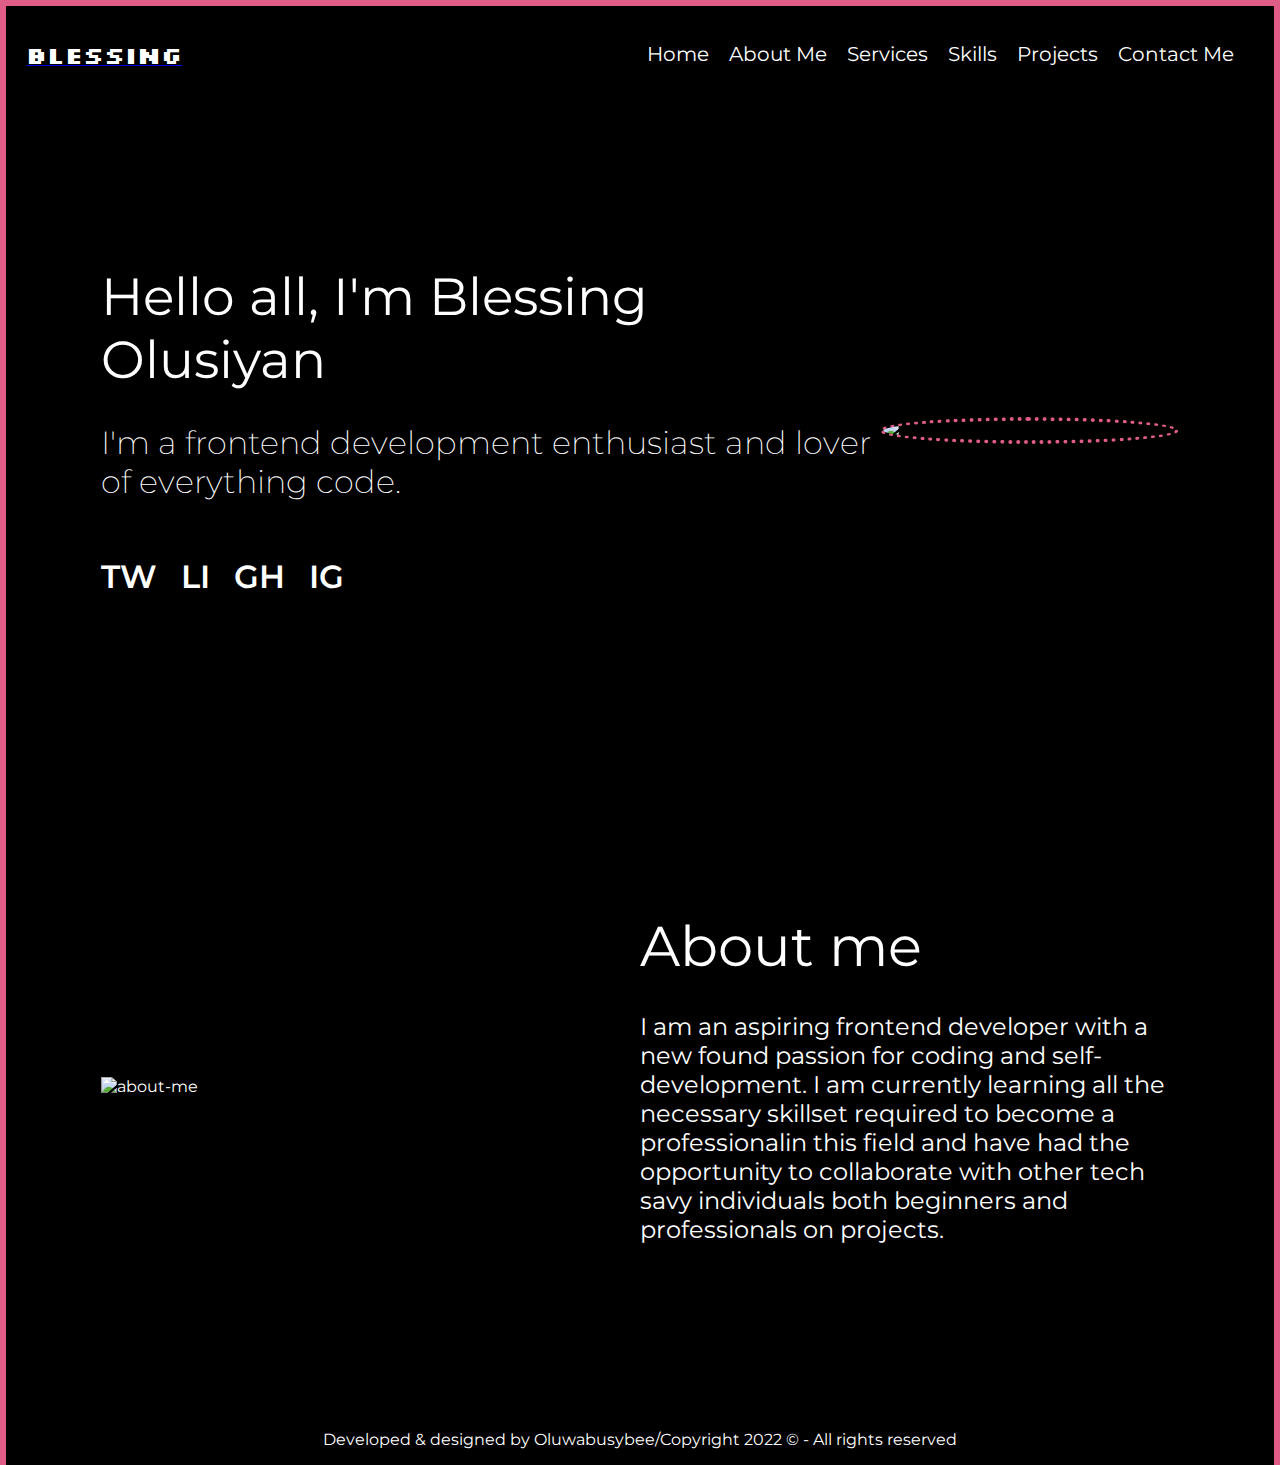
==== index.html @ c21a5cb8 "added files" ====
<!DOCTYPE html>
<html lang="en">

<head>
    <meta charset="UTF-8" />
    <meta http-equiv="X-UA-Compatible" content="IE=edge" />
    <meta name="viewport" content="width=device-width, initial-scale=1.0" />
    <title>Document</title>
    <link rel="stylesheet" href="style.css" />
</head>

<body>
    <div class="container">
        <header>
            <div clss="logo">
                <a href="index.html"><span class="logo-b">BLESSING</span></a>
            </div>
            <ul class="nav-links">
                <li><a href="index.html" class="active">Home</a></li>
                <li><a href="#about-me">About Me</a></li>
                <li><a href="#services">Services</a></li>
                <li><a href="#skills">Skills</a></li>
                <li><a href="#projects">Projects</a></li>
                <li><a href="contact.html" target="_blank" rel="noopener noreferrer">Contact Me</a></li>
            </ul>
        </header>

        <main>
            <section id="home" class="home-sect">
                <div class="intro">
                    <h1>Hello all, I'm Blessing Olusiyan</h1>
                    <p>I'm a frontend development enthusiast and lover of everything code.</p>
                    <div class="socials">
                        <a href="https://twitter.com/OluwaBusyBee" class="socials-a">TW</a>
                        <a href="https://www.linkedin.com/in/blessing-olusiyan-157300103" class="socials-a">LI</a>
                        <a href="https://www.github.com/Busybee11/" class="socials-a">GH</a>
                        <a href="https://www.instagram.com/bee_olusiyan/" class="socials-a">IG</a>
                    </div>
                </div>
                <div class="intro-img">
                    <img src="./img/blessing.jpg" alt="blessing">
                </div>
            </section>

            <section id="about-me" class="aboutme">
                <div class="aboutme-img">
                    <img src="./img/womangreen.png" alt="about-me">
                </div>

                <div class="aboutme-info">
                    <h2>About me</h2>
                    <p>I am an aspiring frontend developer with a new found passion for coding and self-development.
                        I am currently learning all the necessary skillset required to become a professionalin this
                        field and
                        have had the opportunity to collaborate with other tech savy individuals both beginners and
                        professionals on projects.
                    </p>
                </div>
            </section>
        </main>

        <footer>
            <div class="footer">
                <p>
                    Developed & designed by Oluwabusybee/Copyright 2022 © - All rights
                    reserved
                </p>
            </div>
        </footer>
    </div>
</body>

</html>
---- style.css ----
@import url('https://fonts.googleapis.com/css2?family=Montserrat:wght@100;200;300;400;500;600;700;800;900&display=swap');
@import url('https://fonts.googleapis.com/css2?family=Silkscreen&display=swap');

* {
    box-sizing: border-box;
}

body {
    margin: 0;
    font-family: 'Montserrat', sans-serif;
    background-color: #df5d86;
}

:root {
    /* --nav-text: #ffff; */
    --body-text: #ffffff;
    --text: #fff;
}

.container {
    width: 99%;
    height: 100%;
    margin: 0 auto;
    margin-top: 6px;
    background-color: black
}

header {
    display: flex;
    justify-content: space-between;
    align-items: center;
    overflow: hidden;
    padding: 20px;
}

.logo-b {
    font-family: 'Silkscreen', cursive;
    font-size: 24px;
    font-weight: 800;
    color: var(--body-text);
    cursor: pointer;
}

header ul {
    display: flex;
    list-style: none;
    overflow: hidden;
}

.nav-links a {
    font-size: 20px;
    margin-right: 20px;
    text-decoration: none;
    color: var(--body-text);
}

.home-sect,
.aboutme {
    width: 85%;
    margin: 0 auto;
    display: flex;
    justify-content: space-between;
    align-items: center;
    height: 656px;
}

.intro {
    display: flex;
    flex-direction: column;
    color: var(--body-text);
}

.intro h1 {
    font-size: 52px;
    font-weight: 400;
    margin: 0;
    color: var(--body-text);
}

.intro p {
    font-size: 32px;
    font-weight: 200;
    color: var(--text);
}

.socials {
    display: flex;
    gap: 12px;
}

.socials-a {
    text-decoration: none;
    color: var(--text);
    font-size: 32px;
    font-weight: 600;
}

.intro-img {
    display: flex;
    justify-content: center;
    max-width: 100%;
}

.intro-img img {
    border-radius: 50%;
    width: 300px;
    border: 4px dotted #df5d86;
}

.aboutme {
    display: flex;
    color: var(--body-text);
    justify-content: space-between;
}

.aboutme-img {
    width: 80%;
}

.aboutme-img img {
    width: 100%;
}

.aboutme-info {
    width: 80%;
    display: flex;
    flex-direction: column;

}

.aboutme-info h2 {
    font-size: 56px;
    font-weight: 400;
    margin: 8px 0;
}

.aboutme-info p {
    font-size: 24px;
    font-weight: 400;
}

/* CONTACT PAGE STYLING */
.contact {
    display: flex;
    width: 90%;
    margin: 47px auto;
}

.contact-info {
    width: 50%;
    display: flex;
    flex-direction: column;
    justify-content: center;
}

.info-text h1 {
    font-size: 42px;
    font-weight: 400;
    color: var(--text);
    margin-bottom: 16px;
}

.info-text p {
    font-size: 22px;
    font-weight: 200;
    color: var(--text);
    margin-bottom: 18px;
}

.p-email {
    text-decoration: none;
    color: #df5d86;
}

.p-email:hover {
    color: var(--text);
}

.contact-link {
    display: flex;
    gap: 12px;
}

.contact-img {
    width: 40px
}

.contact-link p {
    font-size: 30px;
    font-weight: 500;
    margin: 0px;
    cursor: pointer;
}

.socials {
    display: flex;
    align-items: center;
    gap: 24px;
    margin-top: 24px;
}

.media-link {
    display: flex;
    flex-direction: column;
    justify-content: center;
    align-items: center;
    border: 1px solid grey;
    padding: 12px 13px 9px 13px;
    border-radius: 50%;
}

.media-link a {
    text-decoration: none;
    color: var(--text);
}

.media-img {
    width: 20px;
}

.media-link h3 {
    font-size: 12px;
}

.media-link p {
    font-size: 14px;
    color: #df5d86;
}

.contact-form {
    width: 50%;
}

form {
    width: 100%;
    margin: 0px auto;
    padding: 40px;
}

.form-control {
    display: flex;
    flex-direction: column;
    align-items: flex-start;
}

label {
    font-size: 18px;
    color: var(--text);
    margin-bottom: 4px;
}

input {
    width: 100%;
    padding: 12px 20px;
    font-size: 16px;
    color: #100f0f;
    margin-bottom: 16px;
    cursor: pointer;
}

textarea {
    width: 100%;
    border: 1px solid #ccc;
    height: 120px;
    margin-bottom: 16px;
    padding: 12px 20px;
    cursor: pointer;
    font-size: 16px;
    color: #100f0f;
}

.submit {
    font-size: 16px;
    padding: 12px 20px;
    cursor: pointer;

}

footer {
    display: flex;
    justify-content: center;
    color: var(--text);
}

/* RESPONSIVE DESIGN STYLES */
@media (max-width: 800px) {
    .nav_bar {
        overflow: hidden;
        text-align: center;
        padding: 20px;
        background-color: #171c28;
    }

    .nav_bar a {
        display: inline;
        background-color: #171c28;
        color: white;
        text-align: center;
        padding: 14px 8px;
        text-decoration: none;
        font-size: 15px;
        margin-top: 1rem;
    }

    .nav_bar a:hover {
        background-color: aqua;
        color: blue;
    }

    .image img {
        width: 300px;
    }

    .about_me {
        display: flex;
        align-items: center;
        justify-content: space-between;
        flex-direction: column;
    }

    .about_me-content {
        width: 95%;
        text-align: left;
        font-size: 18px;
        margin-left: 2px;
    }

    .parent_main {
        padding: 1rem;
    }

    .skill_boxes {
        display: block;
        font-size: 18px;
        margin-left: 1rem;
    }

    .footer p {
        margin: 2rem;
        font-size: 15px;
    }

    .center {
        width: 90%;
    }

    .registerbtn,
    .sign_in,
    .submit {
        width: 25%;
    }

}

.nav_bar {
    overflow: hidden;
    text-align: center;
    padding: 20px 0px;
    background-color: #171c28;
}

.nav_bar a {
    padding: 14px 0px;
    margin: 0 8px;
    margin-top: 1rem;
}
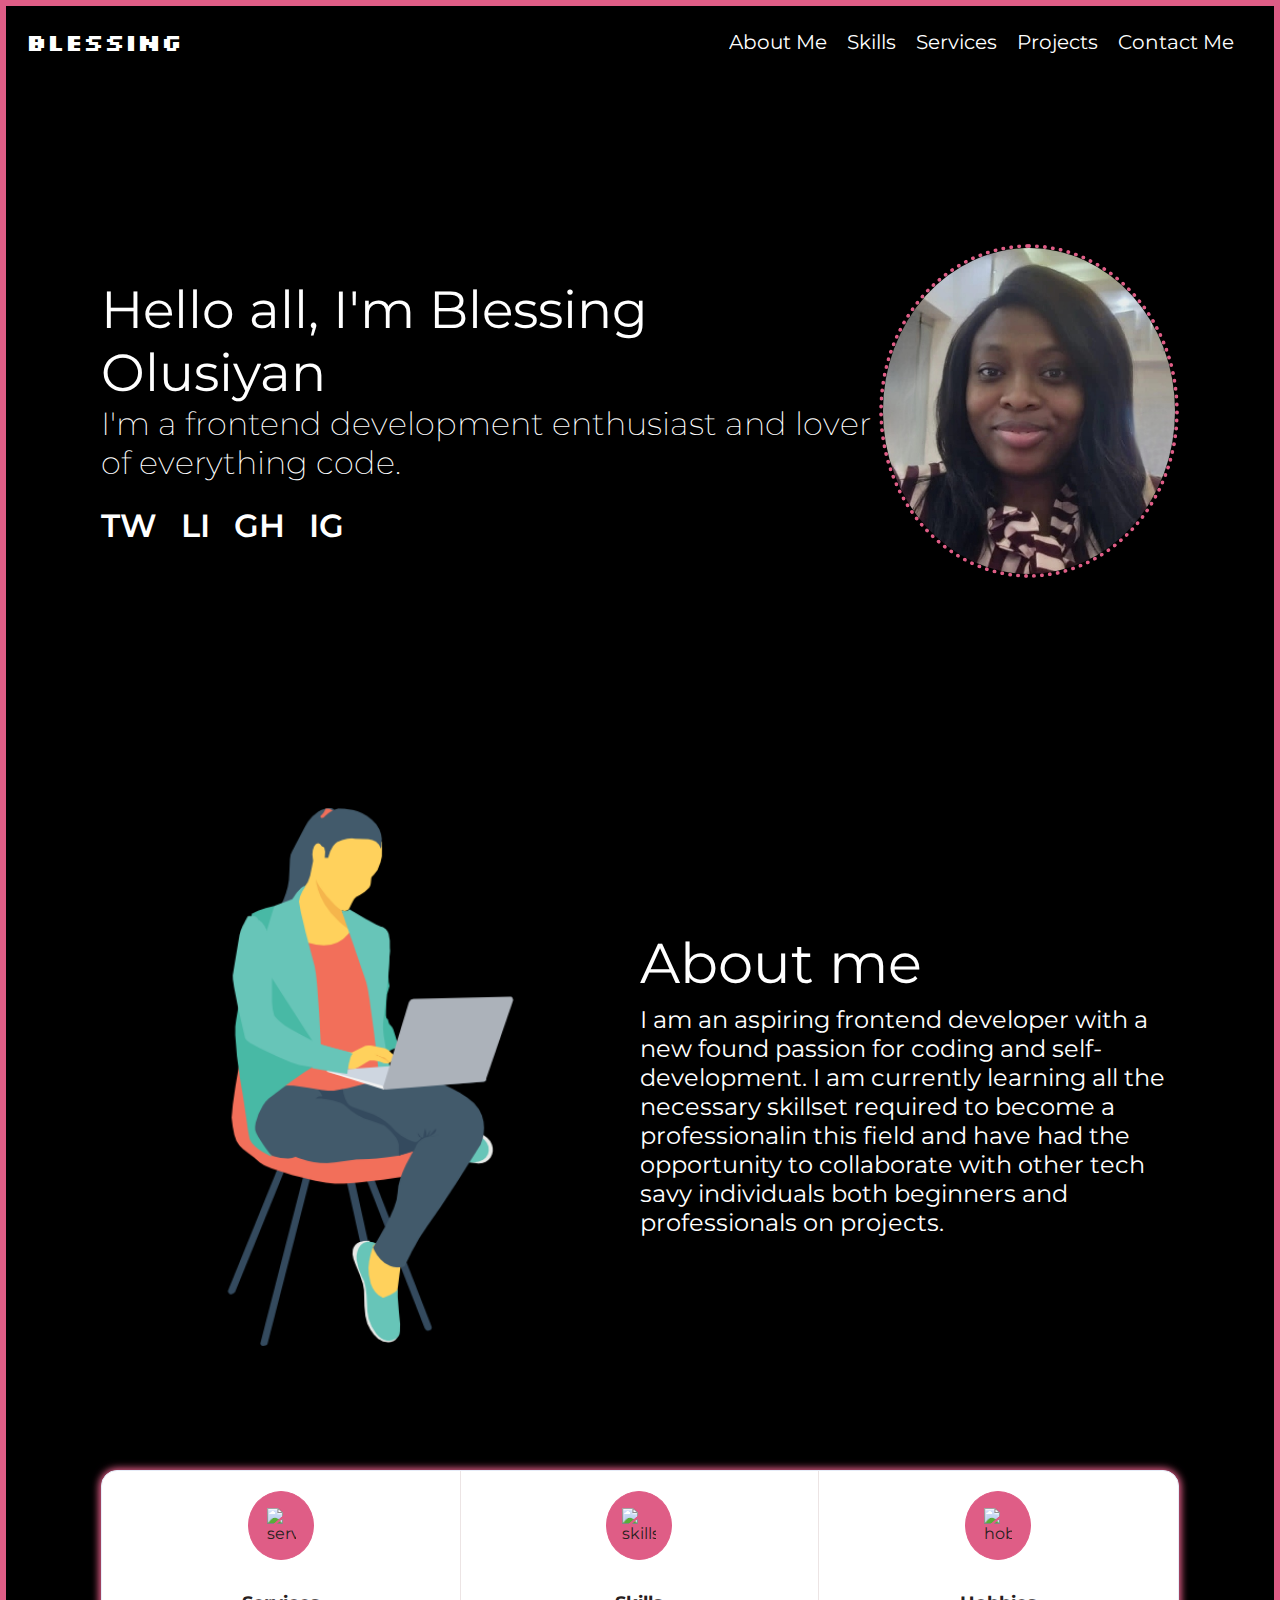
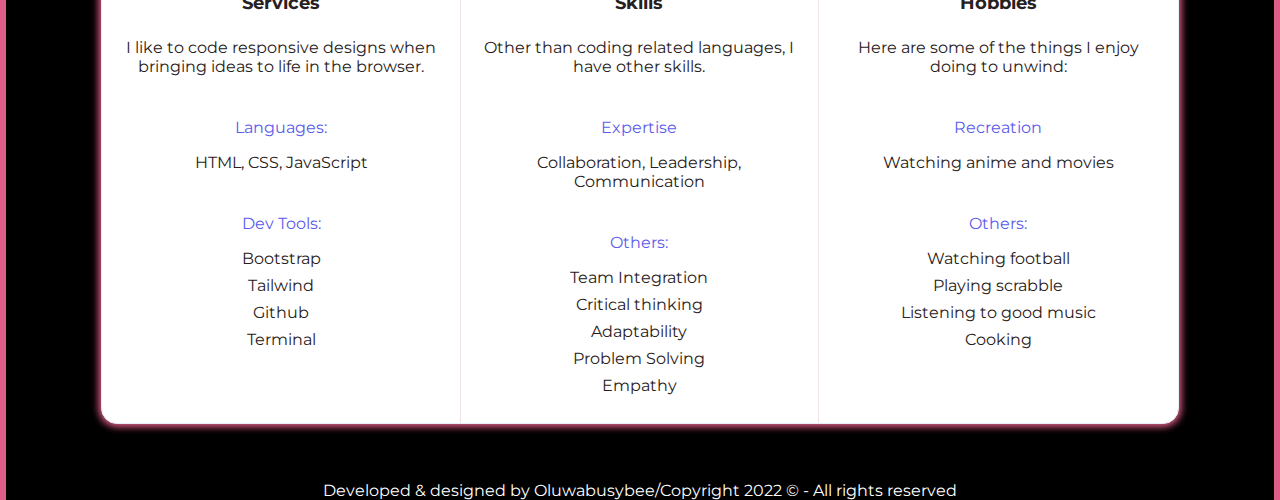
==== commit 0d5e502a: "added to top button" ====
--- a/index.html
+++ b/index.html
@@ -5,22 +5,27 @@
     <meta charset="UTF-8" />
     <meta http-equiv="X-UA-Compatible" content="IE=edge" />
     <meta name="viewport" content="width=device-width, initial-scale=1.0" />
-    <title>Document</title>
+    <link rel="shortcut icon" type="image/x-icon" href="./img/favicon.ico?">
+    <link rel="icon"type="image/x-icon" href="./img/favicon.ico?">
     <link rel="stylesheet" href="style.css" />
+    <title>Home</title>
 </head>
 
 <body>
+    <!-- <img id="button" class="up" style="width: 20px;" src="/img/up.webp" alt="the back-to-top button"> -->
+    <button onclick="topFunction()" id="myBtn" title="Go to top">^</button>
+
     <div class="container">
         <header>
-            <div clss="logo">
+            <div class="logo">
                 <a href="index.html"><span class="logo-b">BLESSING</span></a>
             </div>
             <ul class="nav-links">
-                <li><a href="index.html" class="active">Home</a></li>
+                <!-- <li><a href="index.html" class="active">Home</a></li> -->
                 <li><a href="#about-me">About Me</a></li>
-                <li><a href="#services">Services</a></li>
                 <li><a href="#skills">Skills</a></li>
-                <li><a href="#projects">Projects</a></li>
+                <li><a href="#skills">Services</a></li>
+                <li><a href="projects.html" target="_blank" rel="noopener noreferrer">Projects</a></li>
                 <li><a href="contact.html" target="_blank" rel="noopener noreferrer">Contact Me</a></li>
             </ul>
         </header>
@@ -57,6 +62,74 @@
                     </p>
                 </div>
             </section>
+
+            <section id="skills" class="my-skills">
+                <div class="skills-services-hobbies-cont"> 
+                    <div class="card card1">
+                        <div class="img-cont"> 
+                            <div class="img-card">
+                                <img src="/img/coding.webp" alt="services" style="width: 29px">
+                            </div>
+                        </div>
+                        <h4 class="head-text">Services</h4>
+                        <p>I like to code responsive designs when bringing ideas to life in the browser.</p>
+                        <h5 class="card-head">Languages:</h5>
+                        <p>HTML, CSS, JavaScript</p>
+                        <h5 class="card-head">Dev Tools:</h5>    
+                        <div class="card-li">
+                            <ul>
+                                <li>Bootstrap</li>
+                                <li>Tailwind</li>
+                                <li>Github</li>
+                                <li>Terminal</li>
+                            </ul>
+                        </div>                     
+                                           
+                    </div>
+                    <div class="card card1">
+                        <div class="img-cont">
+                            <div class="img-card">
+                                <img src="/img/skills.webp" alt="skills" style="width: 34px">
+                            </div>
+                        </div>
+                        <h4 class="head-text">Skills</h4>
+                        <p>Other than coding related languages, I have other skills.</p>
+                        <h5 class="card-head">Expertise</h5>
+                        <p >Collaboration, Leadership, Communication</p>
+                        <h5 class="card-head">Others:</h5> 
+                        <div class="card-li">
+                            <ul>
+                                <li>Team Integration</li>
+                                <li>Critical thinking</li>
+                                <li>Adaptability</li>
+                                <li>Problem Solving</li>
+                                <li>Empathy</li>
+                            </ul>
+                        </div>
+                    
+                    </div>
+                    <div class="card">
+                        <div class="img-cont">
+                            <div class="img-card">
+                                <img src="/img/ribbon.webp" alt="hobbies" style="width: 28px">
+                            </div>
+                        </div>
+                        <h4 class="head-text">Hobbies</h4>
+                        <p>Here are some of the things I enjoy doing to unwind:</p>
+                        <h5 class="card-head">Recreation</h5>
+                        <p>Watching anime and movies</p>
+                        <h5 class="card-head">Others:</h5> 
+                        <div class="card-li">
+                            <ul>
+                                <li>Watching football</li>
+                                <li>Playing scrabble</li>
+                                <li>Listening to good music</li>
+                                <li>Cooking</li>
+                            </ul>
+                        </div>
+                    </div>
+                </div>
+            </section>
         </main>
 
         <footer>
@@ -68,6 +141,8 @@
             </div>
         </footer>
     </div>
+
+    <script src="index.js"></script>
 </body>
 
 </html>--- a/style.css
+++ b/style.css
@@ -1,12 +1,16 @@
 @import url('https://fonts.googleapis.com/css2?family=Montserrat:wght@100;200;300;400;500;600;700;800;900&display=swap');
 @import url('https://fonts.googleapis.com/css2?family=Silkscreen&display=swap');
 
-* {
+* { margin: 0;
+    padding: 0;
     box-sizing: border-box;
 }
 
+html, body {
+    scroll-behavior: smooth;
+}
+
 body {
-    margin: 0;
     font-family: 'Montserrat', sans-serif;
     background-color: #df5d86;
 }
@@ -25,12 +29,54 @@
     background-color: black
 }
 
+#myBtn {
+    display: none;
+    position: fixed;
+    bottom: 20px;
+    right: 25px;
+    z-index: 99;
+    font-size: 30px;
+    border: none;
+    outline: none;
+    background-color: #ffffff;
+    color: #df5d86;
+    cursor: pointer;
+    padding: 7px 12px 0px 12px;
+    border-radius: 50%;
+}
+
+#myBtn:hover {
+    background-color: #df5d86;
+    color: #ffffff;
+}
+
+/* future reference */
+/* #button {
+    display: none;
+    position: fixed;
+    bottom: 20px;
+    right: 30px;
+    z-index: 1;
+    height: 50px;
+    border-radius: 10px;
+    cursor: pointer;
+    background-color: #ffffff;
+}
+
+#button:hover {
+    background-color: #555;
+} */
+
 header {
     display: flex;
     justify-content: space-between;
     align-items: center;
     overflow: hidden;
     padding: 20px;
+}
+
+.logo a {
+    text-decoration: none;
 }
 
 .logo-b {
@@ -54,14 +100,13 @@
     color: var(--body-text);
 }
 
-.home-sect,
-.aboutme {
+.aboutme, .home-sect, .my-skills {
     width: 85%;
     margin: 0 auto;
     display: flex;
     justify-content: space-between;
     align-items: center;
-    height: 656px;
+    height: 668px;
 }
 
 .intro {
@@ -137,6 +182,71 @@
 .aboutme-info p {
     font-size: 24px;
     font-weight: 400;
+}
+
+.skills-services-hobbies-cont {
+    display: flex;
+    border: 1px solid #E6ECF8;
+    background-color: #ffffff;
+    border-radius: 16px;
+    box-shadow: 0 1px 8px 0 #df5d86, 0 0px 10px 0 #df5d86;
+}
+
+.card {
+    color: #272020;
+    width: 33.333%;
+    padding: 20px;
+    text-align: center;
+}
+
+.card1 {
+    border-right: 1px solid #ece4e4;
+}
+
+.img-cont {
+    display: flex;
+    justify-content: center;
+    margin-bottom: 32px;
+}
+
+.img-card {
+    display: flex;
+    justify-content: center;
+    align-items: center;
+    width: 55px;
+    padding: 16px 32px;
+    border: 1px solid #df5d86;
+    border-radius: 50%;
+    background-color: #df5d86;
+}
+
+.head-text {
+    font-size: 18px;
+    margin: 24px;
+} 
+
+.card p {
+    font-size: 16px;
+    font-weight: normal;
+    margin-bottom: 42px;
+}
+
+.card-head {
+    font-size: 16px;
+    font-weight: normal;
+    color: #5b5beb;
+    margin-bottom: 16px;
+}
+
+.card-li ul {
+    list-style: none;
+    padding: 0px;
+}
+
+.card li {
+    font-size: 16px;
+    font-weight: normal;
+    margin-bottom: 8px;
 }
 
 /* CONTACT PAGE STYLING */
@@ -281,6 +391,53 @@
     justify-content: center;
     color: var(--text);
 }
+
+/* PROJECTS PAGE */
+.projects {
+    width: 85%;
+    margin: 0 auto;
+}
+
+.projects p {
+    text-align: center;
+    font-size: 20px;
+    font-weight: 200;
+    color: var(--text);
+    margin: 10px 0px 44px 0px;
+}
+
+.gallery-sub {
+    display: flex;
+    gap: 32px;
+}
+
+.gallery-card {
+    width: 33.3333%;
+    height: 100%;
+    border: 1px solid grey;
+    border-radius: 16px;
+    margin-bottom: 24px;
+}
+
+.card-img {
+    width: 100%;
+    border-top-left-radius: 16px;
+    border-top-right-radius: 16px;
+}
+
+.gallery-card a {
+    display: flex;
+    justify-content: center;
+    align-items: center;
+    margin: 20px 0px;
+    text-decoration: none;
+    font-size: 16px;
+    font-weight: 200;
+    color: white;
+}
+
+
+
 
 /* RESPONSIVE DESIGN STYLES */
 @media (max-width: 800px) {
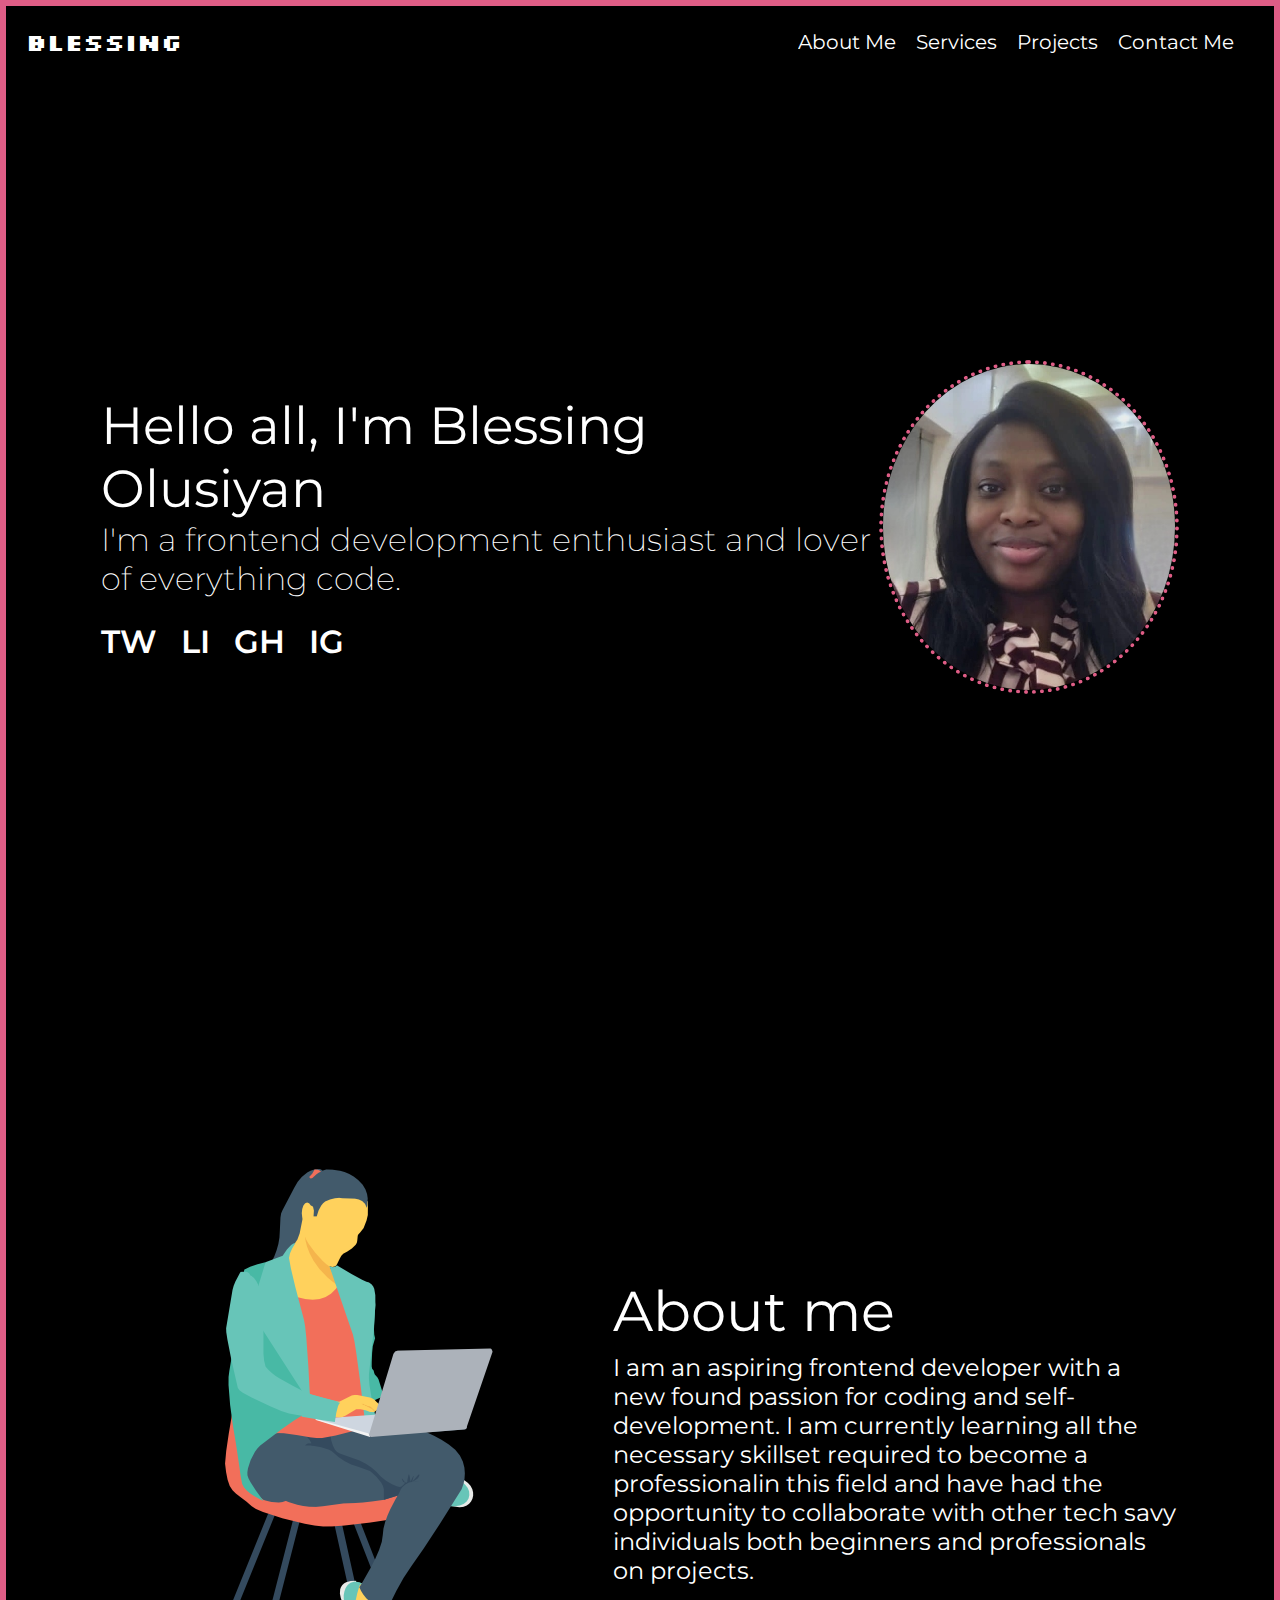
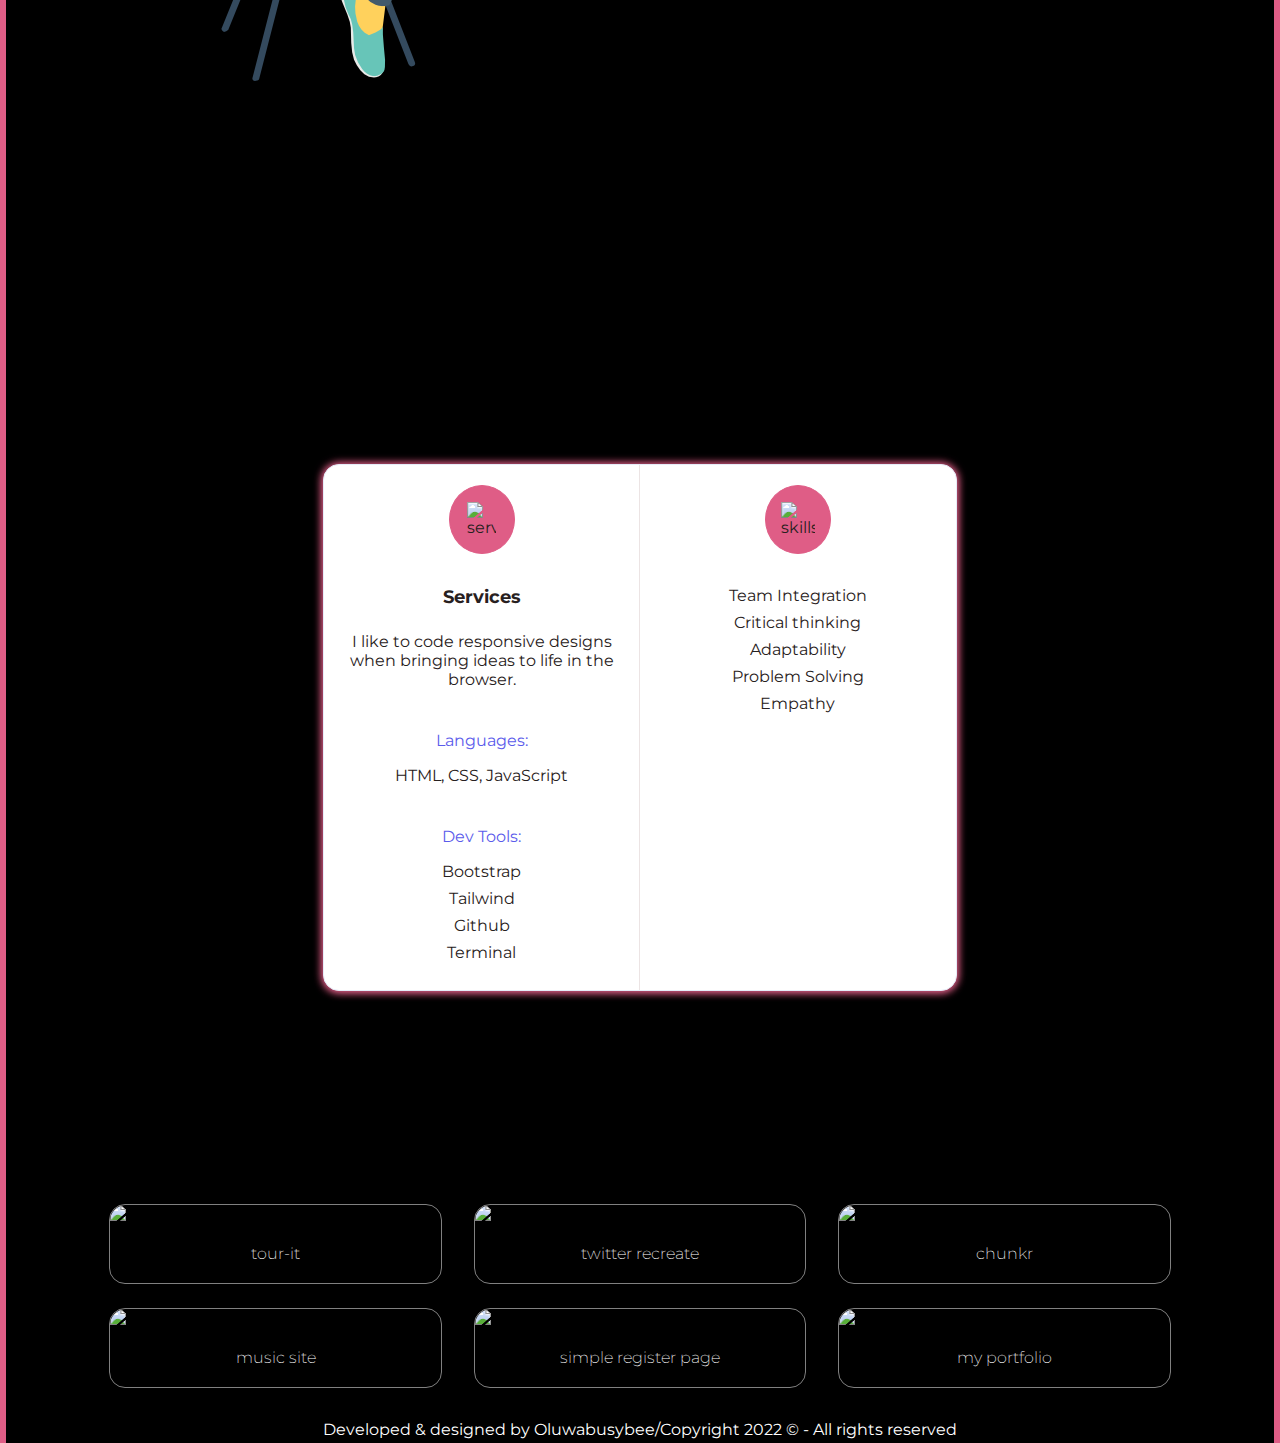
==== commit 2a4433fb: "update to all" ====
--- a/index.html
+++ b/index.html
@@ -23,15 +23,15 @@
             <ul class="nav-links">
                 <!-- <li><a href="index.html" class="active">Home</a></li> -->
                 <li><a href="#about-me">About Me</a></li>
-                <li><a href="#skills">Skills</a></li>
-                <li><a href="#skills">Services</a></li>
-                <li><a href="projects.html" target="_blank" rel="noopener noreferrer">Projects</a></li>
-                <li><a href="contact.html" target="_blank" rel="noopener noreferrer">Contact Me</a></li>
+                <!-- <li><a href="#skills">Skills</a></li> -->
+                <li><a href="#services">Services</a></li>
+                <li><a href="#projects">Projects</a></li>
+                <li><a href="contact.html">Contact Me</a></li>
             </ul>
         </header>
 
         <main>
-            <section id="home" class="home-sect">
+            <section class="hero-sect">
                 <div class="intro">
                     <h1>Hello all, I'm Blessing Olusiyan</h1>
                     <p>I'm a frontend development enthusiast and lover of everything code.</p>
@@ -48,7 +48,7 @@
             </section>
 
             <section id="about-me" class="aboutme">
-                <div class="aboutme-img">
+                <div class="about-me-img">
                     <img src="./img/womangreen.png" alt="about-me">
                 </div>
 
@@ -63,8 +63,8 @@
                 </div>
             </section>
 
-            <section id="skills" class="my-skills">
-                <div class="skills-services-hobbies-cont"> 
+            <section id="services" class="my-services">
+                <div class="services-cont"> 
                     <div class="card card1">
                         <div class="img-cont"> 
                             <div class="img-card">
@@ -86,17 +86,17 @@
                         </div>                     
                                            
                     </div>
-                    <div class="card card1">
+                    <div class="card">
                         <div class="img-cont">
                             <div class="img-card">
                                 <img src="/img/skills.webp" alt="skills" style="width: 34px">
                             </div>
                         </div>
-                        <h4 class="head-text">Skills</h4>
+                        <!-- <h4 class="head-text">Skills</h4>
                         <p>Other than coding related languages, I have other skills.</p>
                         <h5 class="card-head">Expertise</h5>
                         <p >Collaboration, Leadership, Communication</p>
-                        <h5 class="card-head">Others:</h5> 
+                        <h5 class="card-head">Others:</h5>  -->
                         <div class="card-li">
                             <ul>
                                 <li>Team Integration</li>
@@ -105,10 +105,9 @@
                                 <li>Problem Solving</li>
                                 <li>Empathy</li>
                             </ul>
-                        </div>
-                    
+                        </div>                  
                     </div>
-                    <div class="card">
+                    <!-- <div class="card">
                         <div class="img-cont">
                             <div class="img-card">
                                 <img src="/img/ribbon.webp" alt="hobbies" style="width: 28px">
@@ -126,6 +125,41 @@
                                 <li>Listening to good music</li>
                                 <li>Cooking</li>
                             </ul>
+                        </div>
+                    </div> -->
+                </div>
+            </section>
+
+            <section id="projects" class="my-projects">
+                <p>Here are a few past projects I've worked on personally and with awesome teammates</p>
+                <div class="gallery">
+                    <div class="gallery-sub">
+                        <div class="gallery-card">
+                            <img class="card-img" src="/img/tourit-blog.png" alt="tourit-blog">
+                            <a href="https://cooltonie.github.io/tourit-team-3/">tour-it</a>
+                        </div>
+                        <div class="gallery-card">
+                            <img class="card-img" src="/img/twitter-recreate.png" alt="twitter-recreate">
+                            <a href=" https://busybeebee11.github.io/Twitter-Recreate/">twitter recreate</a>
+                        </div>
+                        <div class="gallery-card">
+                            <img class="card-img" src="/img/chunkr.png" alt="chunkr">
+                            <a href="https://busybeebee11.github.io/chunkr/">chunkr</a>
+                        </div>
+                    </div>
+            
+                    <div class="gallery-sub">
+                        <div class="gallery-card">
+                            <img class="card-img" src="/img/beebox.png" alt="beebox">
+                            <a href="https://my-music-site.oluwabusybee.repl.co">music site</a>
+                        </div>
+                        <div class="gallery-card">
+                            <img class="card-img" src="/img/registrationpage.png" alt="registration-page">
+                            <a href="https://busybeebee11.github.io/registration-page/">simple register page</a>
+                        </div>
+                        <div class="gallery-card">
+                            <img class="card-img" src="/img/portfolio.png" alt="bee-logo">
+                            <a href="https://my-portfolio-task.oluwabusybee.repl.co">my portfolio</a>
                         </div>
                     </div>
                 </div>
--- a/style.css
+++ b/style.css
@@ -4,6 +4,7 @@
 * { margin: 0;
     padding: 0;
     box-sizing: border-box;
+    /* border: 1px solid red; */
 }
 
 html, body {
@@ -100,13 +101,19 @@
     color: var(--body-text);
 }
 
-.aboutme, .home-sect, .my-skills {
+.nav-links a:hover {
+    color: #eba8bd;
+    text-decoration: underline solid #df5d86 4px; 
+    font-size: 20.5px;
+}
+
+.hero-sect, .aboutme, .my-services {
     width: 85%;
+    height: 100vh;
     margin: 0 auto;
     display: flex;
     justify-content: space-between;
     align-items: center;
-    height: 668px;
 }
 
 .intro {
@@ -153,9 +160,7 @@
 }
 
 .aboutme {
-    display: flex;
     color: var(--body-text);
-    justify-content: space-between;
 }
 
 .aboutme-img {
@@ -170,7 +175,6 @@
     width: 80%;
     display: flex;
     flex-direction: column;
-
 }
 
 .aboutme-info h2 {
@@ -184,7 +188,11 @@
     font-weight: 400;
 }
 
-.skills-services-hobbies-cont {
+.my-services {
+    width: 50%;
+}
+
+.services-cont {
     display: flex;
     border: 1px solid #E6ECF8;
     background-color: #ffffff;
@@ -194,7 +202,7 @@
 
 .card {
     color: #272020;
-    width: 33.333%;
+    width: 50%;
     padding: 20px;
     text-align: center;
 }
@@ -223,7 +231,7 @@
 .head-text {
     font-size: 18px;
     margin: 24px;
-} 
+}
 
 .card p {
     font-size: 16px;
@@ -249,11 +257,69 @@
     margin-bottom: 8px;
 }
 
+.my-projects {
+    width: 85%;
+    margin: 0 auto;
+}
+
+.projects p {
+    text-align: center;
+    font-size: 20px;
+    font-weight: 200;
+    color: var(--text);
+    margin: 10px 0px 44px 0px;
+}
+
+.gallery {
+    padding: 8px;
+}
+
+.gallery-sub {
+    display: flex;
+    gap: 32px;
+}
+
+.gallery-card {
+    width: 33.3333%;
+    height: 100%;
+    border: 1px solid grey;
+    border-radius: 16px;
+    margin-bottom: 24px;
+}
+
+.card-img {
+    width: 100%;
+    border-top-left-radius: 16px;
+    border-top-right-radius: 16px;
+}
+
+.gallery-card a {
+    display: flex;
+    justify-content: center;
+    align-items: center;
+    margin: 20px 0px;
+    text-decoration: none;
+    font-size: 16px;
+    font-weight: 200;
+    color: white;
+}
+
+footer {
+    display: flex;
+    justify-content: center;
+    color: var(--text);
+}
+
+.footer {
+    margin-bottom: 4px;
+    ;
+}
+
 /* CONTACT PAGE STYLING */
 .contact {
     display: flex;
     width: 90%;
-    margin: 47px auto;
+    margin: 47px auto 102px;
 }
 
 .contact-info {
@@ -383,61 +449,7 @@
     font-size: 16px;
     padding: 12px 20px;
     cursor: pointer;
-
-}
-
-footer {
-    display: flex;
-    justify-content: center;
-    color: var(--text);
-}
-
-/* PROJECTS PAGE */
-.projects {
-    width: 85%;
-    margin: 0 auto;
-}
-
-.projects p {
-    text-align: center;
-    font-size: 20px;
-    font-weight: 200;
-    color: var(--text);
-    margin: 10px 0px 44px 0px;
-}
-
-.gallery-sub {
-    display: flex;
-    gap: 32px;
-}
-
-.gallery-card {
-    width: 33.3333%;
-    height: 100%;
-    border: 1px solid grey;
-    border-radius: 16px;
-    margin-bottom: 24px;
-}
-
-.card-img {
-    width: 100%;
-    border-top-left-radius: 16px;
-    border-top-right-radius: 16px;
-}
-
-.gallery-card a {
-    display: flex;
-    justify-content: center;
-    align-items: center;
-    margin: 20px 0px;
-    text-decoration: none;
-    font-size: 16px;
-    font-weight: 200;
-    color: white;
-}
-
-
-
+}
 
 /* RESPONSIVE DESIGN STYLES */
 @media (max-width: 800px) {
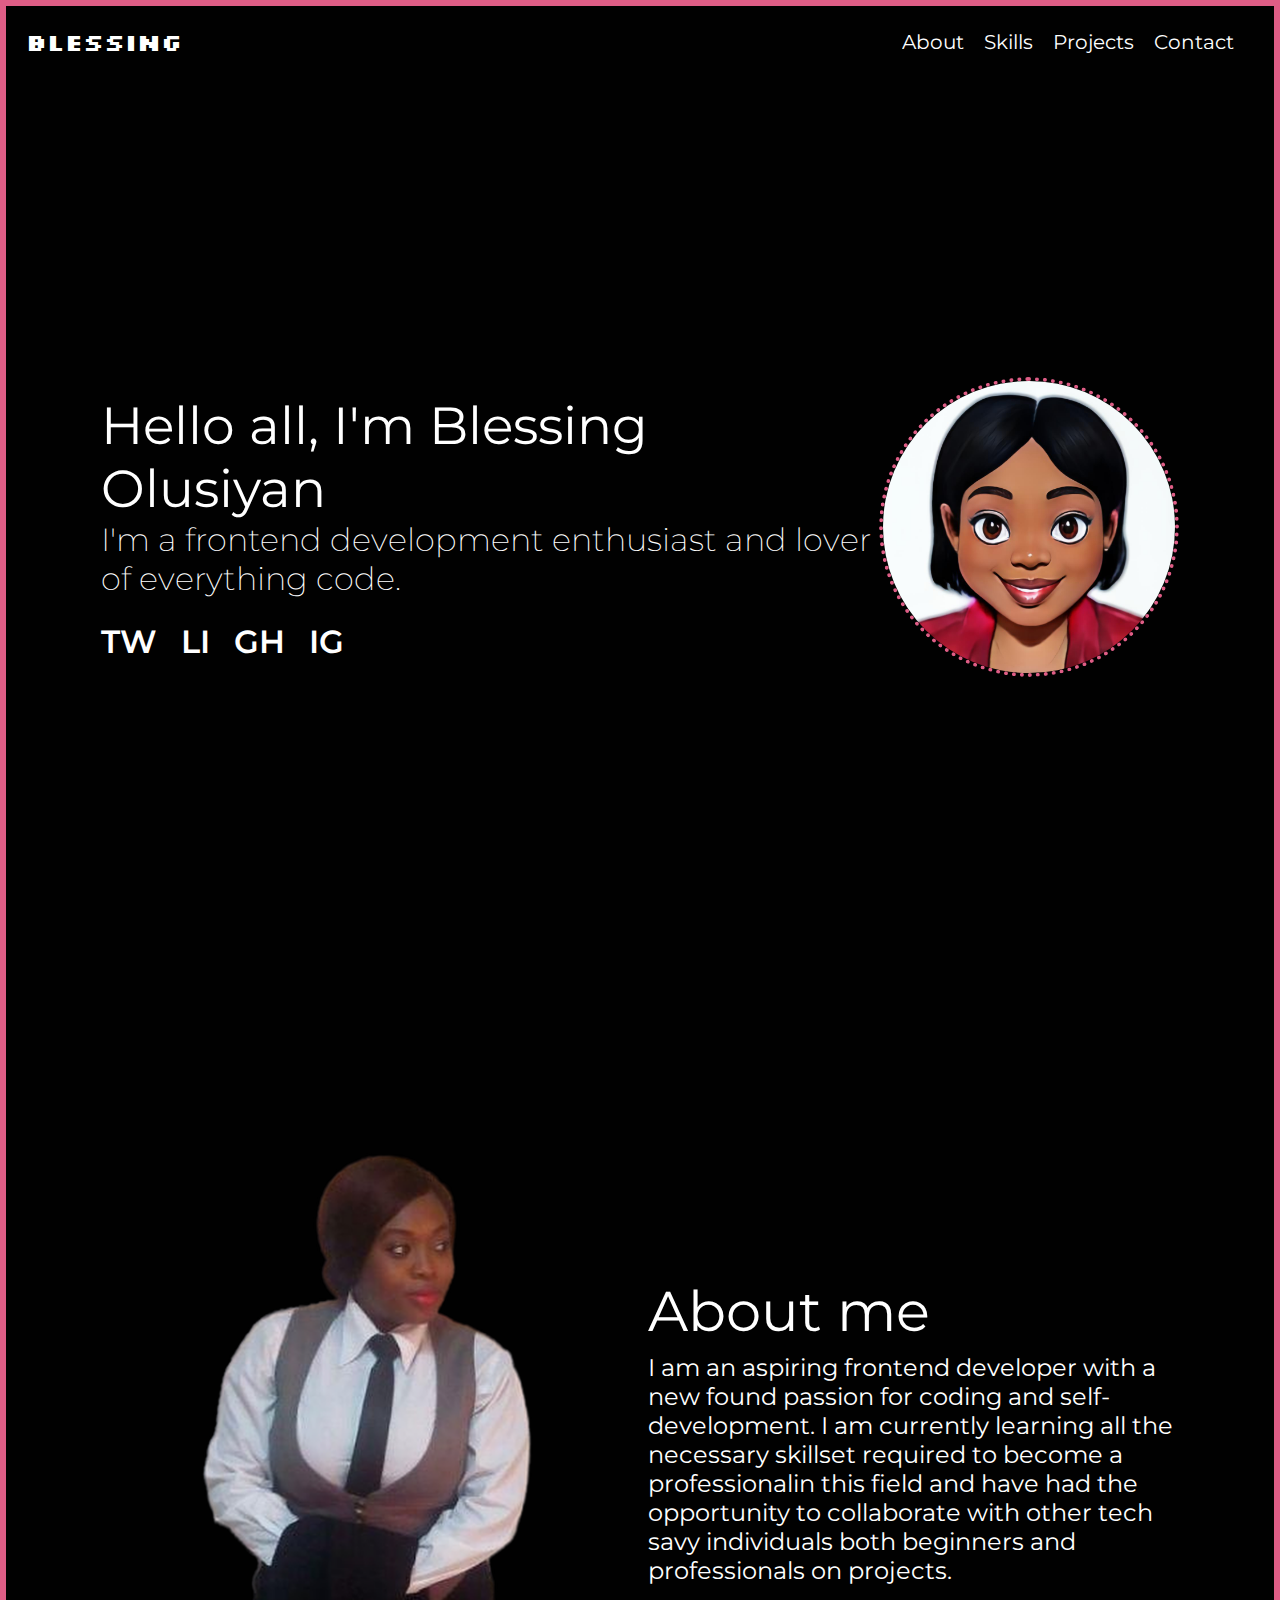
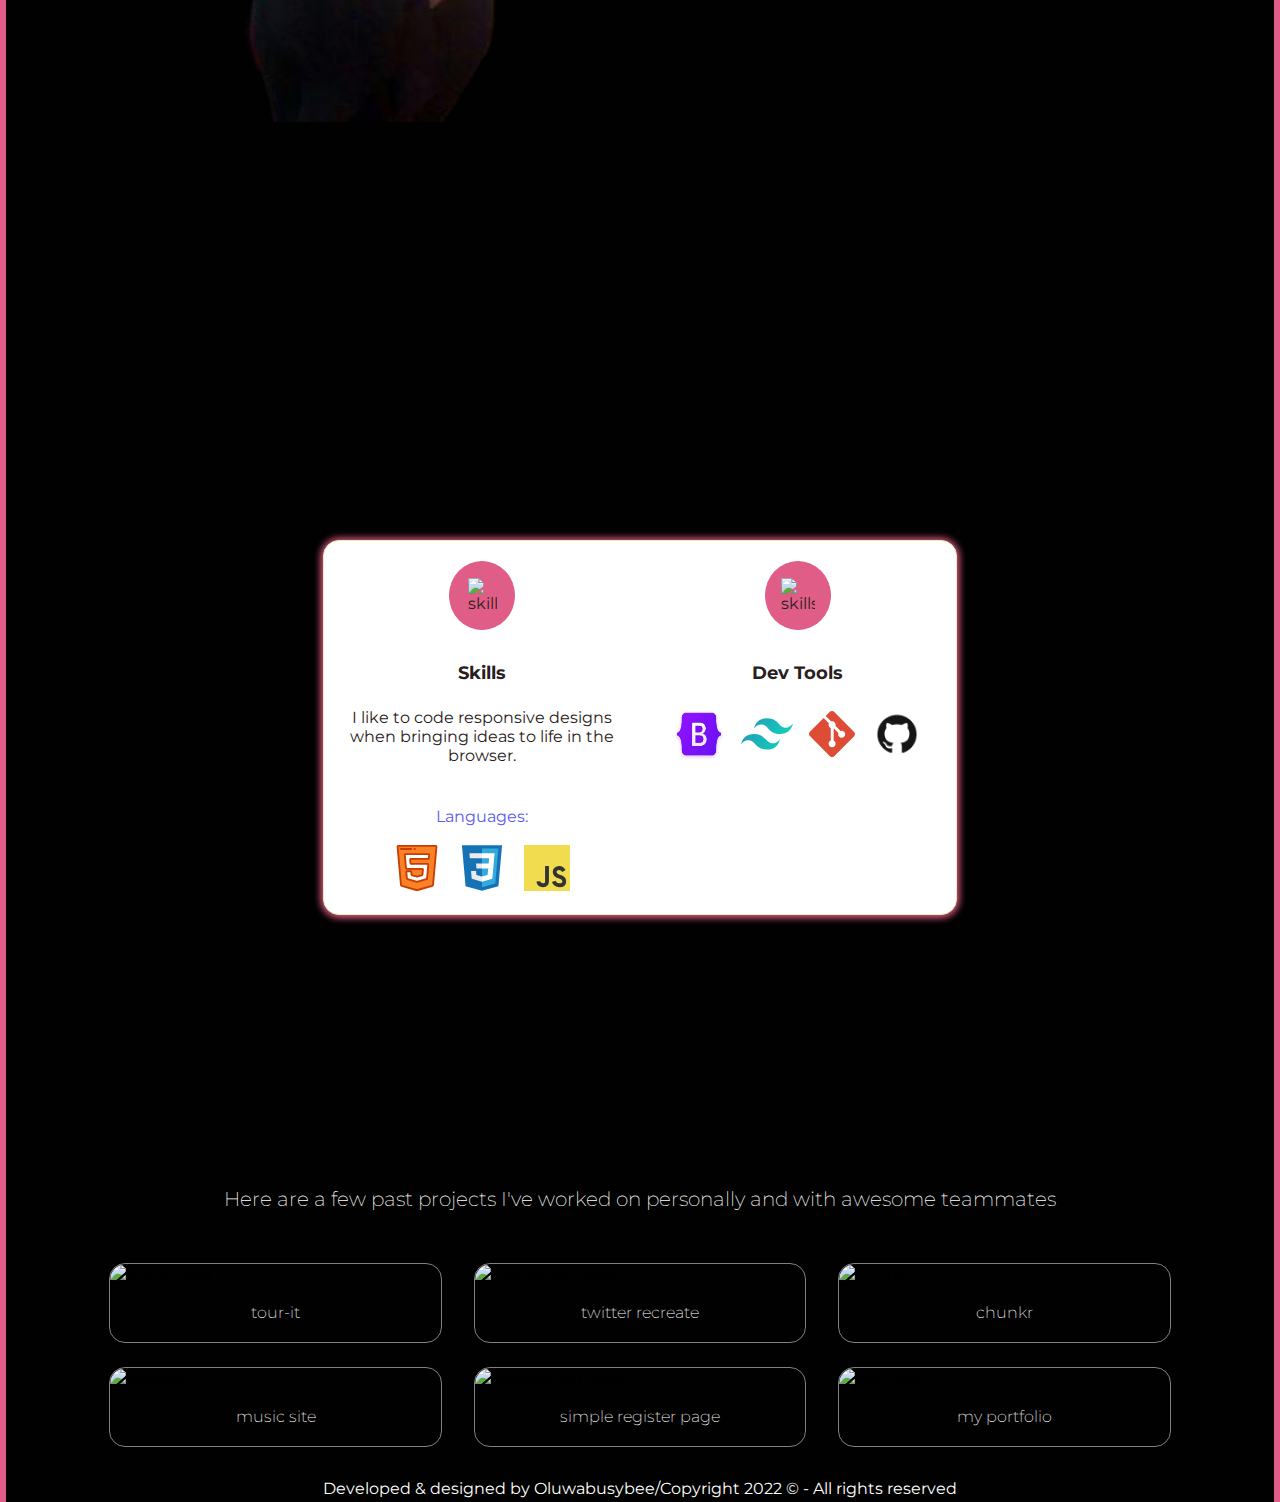
==== commit 2f67c6b1: "added interactivity" ====
--- a/index.html
+++ b/index.html
@@ -6,29 +6,24 @@
     <meta http-equiv="X-UA-Compatible" content="IE=edge" />
     <meta name="viewport" content="width=device-width, initial-scale=1.0" />
     <link rel="shortcut icon" type="image/x-icon" href="./img/favicon.ico?">
-    <link rel="icon"type="image/x-icon" href="./img/favicon.ico?">
+    <link rel="icon" type="image/x-icon" href="./img/favicon.ico?">
     <link rel="stylesheet" href="style.css" />
     <title>Home</title>
 </head>
 
 <body>
-    <!-- <img id="button" class="up" style="width: 20px;" src="/img/up.webp" alt="the back-to-top button"> -->
-    <button onclick="topFunction()" id="myBtn" title="Go to top">^</button>
-
     <div class="container">
-        <header>
+        <nav>
             <div class="logo">
                 <a href="index.html"><span class="logo-b">BLESSING</span></a>
             </div>
             <ul class="nav-links">
-                <!-- <li><a href="index.html" class="active">Home</a></li> -->
-                <li><a href="#about-me">About Me</a></li>
-                <!-- <li><a href="#skills">Skills</a></li> -->
-                <li><a href="#services">Services</a></li>
+                <li><a href="#about-me">About</a></li>
+                <li><a href="#skills">Skills</a></li>
                 <li><a href="#projects">Projects</a></li>
-                <li><a href="contact.html">Contact Me</a></li>
+                <li><a href="contact.html">Contact</a></li>
             </ul>
-        </header>
+        </nav>
 
         <main>
             <section class="hero-sect">
@@ -43,13 +38,13 @@
                     </div>
                 </div>
                 <div class="intro-img">
-                    <img src="./img/blessing.jpg" alt="blessing">
+                    <img src="./img/toonbee.png" alt="cartoonbee">
                 </div>
             </section>
 
             <section id="about-me" class="aboutme">
-                <div class="about-me-img">
-                    <img src="./img/womangreen.png" alt="about-me">
+                <div class="aboutme-img">
+                    <img src="./img/corporatebee.png" alt="corporatebee">
                 </div>
 
                 <div class="aboutme-info">
@@ -63,70 +58,38 @@
                 </div>
             </section>
 
-            <section id="services" class="my-services">
-                <div class="services-cont"> 
+            <section id="skills" class="my-skills">
+                <div class="skills-cont">
                     <div class="card card1">
-                        <div class="img-cont"> 
+                        <div class="img-cont">
                             <div class="img-card">
-                                <img src="/img/coding.webp" alt="services" style="width: 29px">
+                                <img src="/img/coding.webp" alt="skills" style="width: 29px">
                             </div>
                         </div>
-                        <h4 class="head-text">Services</h4>
+                        <h4 class="head-text">Skills</h4>
                         <p>I like to code responsive designs when bringing ideas to life in the browser.</p>
                         <h5 class="card-head">Languages:</h5>
-                        <p>HTML, CSS, JavaScript</p>
-                        <h5 class="card-head">Dev Tools:</h5>    
-                        <div class="card-li">
-                            <ul>
-                                <li>Bootstrap</li>
-                                <li>Tailwind</li>
-                                <li>Github</li>
-                                <li>Terminal</li>
-                            </ul>
-                        </div>                     
-                                           
+                        <div class="codeskills">
+                            <img src="./img/html.svg" alt="html" style="width: 46px">
+                            <img src="./img/css.svg" alt="css" style="width: 52px">
+                            <img src="./img/js.svg" alt="js" style="width: 46px">
+                        </div>
                     </div>
+
                     <div class="card">
                         <div class="img-cont">
                             <div class="img-card">
                                 <img src="/img/skills.webp" alt="skills" style="width: 34px">
                             </div>
                         </div>
-                        <!-- <h4 class="head-text">Skills</h4>
-                        <p>Other than coding related languages, I have other skills.</p>
-                        <h5 class="card-head">Expertise</h5>
-                        <p >Collaboration, Leadership, Communication</p>
-                        <h5 class="card-head">Others:</h5>  -->
-                        <div class="card-li">
-                            <ul>
-                                <li>Team Integration</li>
-                                <li>Critical thinking</li>
-                                <li>Adaptability</li>
-                                <li>Problem Solving</li>
-                                <li>Empathy</li>
-                            </ul>
-                        </div>                  
-                    </div>
-                    <!-- <div class="card">
-                        <div class="img-cont">
-                            <div class="img-card">
-                                <img src="/img/ribbon.webp" alt="hobbies" style="width: 28px">
-                            </div>
+                        <h4 class="head-text">Dev Tools</h4>
+                        <div class="devtools">
+                            <img src="./img/bootstrap.jpeg" alt="bootstrap" style="width: 52px">
+                            <img src="./img/tailwindcss.svg" alt="tailwind" style="width: 52px">
+                            <img src="./img/git.svg" alt="git" style="width: 46px">
+                            <img src="./img/github.png" alt="github" style="width: 52px">
                         </div>
-                        <h4 class="head-text">Hobbies</h4>
-                        <p>Here are some of the things I enjoy doing to unwind:</p>
-                        <h5 class="card-head">Recreation</h5>
-                        <p>Watching anime and movies</p>
-                        <h5 class="card-head">Others:</h5> 
-                        <div class="card-li">
-                            <ul>
-                                <li>Watching football</li>
-                                <li>Playing scrabble</li>
-                                <li>Listening to good music</li>
-                                <li>Cooking</li>
-                            </ul>
-                        </div>
-                    </div> -->
+                    </div>                         
                 </div>
             </section>
 
@@ -135,22 +98,22 @@
                 <div class="gallery">
                     <div class="gallery-sub">
                         <div class="gallery-card">
-                            <img class="card-img" src="/img/tourit-blog.png" alt="tourit-blog">
+                            <img class="card-img" src="/img/tourit-blog.png" alt="tourit-blog" style="animation-duration: 0.1s">
                             <a href="https://cooltonie.github.io/tourit-team-3/">tour-it</a>
                         </div>
                         <div class="gallery-card">
-                            <img class="card-img" src="/img/twitter-recreate.png" alt="twitter-recreate">
+                            <img class="card-img" src="/img/twitter-recreate.png" alt="twitter-recreate" style="animation-duration: 0.25s">
                             <a href=" https://busybeebee11.github.io/Twitter-Recreate/">twitter recreate</a>
                         </div>
                         <div class="gallery-card">
-                            <img class="card-img" src="/img/chunkr.png" alt="chunkr">
+                            <img class="card-img" src="/img/chunkr.png" alt="chunkr" style="animation-duration: 0.5s">
                             <a href="https://busybeebee11.github.io/chunkr/">chunkr</a>
                         </div>
                     </div>
-            
+
                     <div class="gallery-sub">
                         <div class="gallery-card">
-                            <img class="card-img" src="/img/beebox.png" alt="beebox">
+                            <img class="card-img" src="/img/beebox.png" alt="beebox" style="animation-duration: 0.75s">
                             <a href="https://my-music-site.oluwabusybee.repl.co">music site</a>
                         </div>
                         <div class="gallery-card">
@@ -158,7 +121,7 @@
                             <a href="https://busybeebee11.github.io/registration-page/">simple register page</a>
                         </div>
                         <div class="gallery-card">
-                            <img class="card-img" src="/img/portfolio.png" alt="bee-logo">
+                            <img class="card-img" src="/img/portfolio.png" alt="bee-logo" style="animation-duration: 1s">
                             <a href="https://my-portfolio-task.oluwabusybee.repl.co">my portfolio</a>
                         </div>
                     </div>
@@ -175,8 +138,6 @@
             </div>
         </footer>
     </div>
-
-    <script src="index.js"></script>
 </body>
 
 </html>--- a/style.css
+++ b/style.css
@@ -1,79 +1,51 @@
 @import url('https://fonts.googleapis.com/css2?family=Montserrat:wght@100;200;300;400;500;600;700;800;900&display=swap');
 @import url('https://fonts.googleapis.com/css2?family=Silkscreen&display=swap');
+
+:root {
+    --bg-color: #010101;
+    --main-color: #df5d86;
+    --body-text: #ffffff;
+    --text: #fff;
+    --hover-a: #eba8bd;
+    --skills-cont-border: #e6ecb8;
+    --card-text: #272020;
+    --card1-border: ece4e4;
+    --card-head-text: #5b5beb;
+    --grey-color: #808080;
+    --media-a-hover: #ece4e4;
+    --input-bg: #dfd9d9;
+    --input-text: #100f0f;
+   
+}
 
 * { margin: 0;
     padding: 0;
     box-sizing: border-box;
-    /* border: 1px solid red; */
-}
-
-html, body {
+}
+
+html {
     scroll-behavior: smooth;
 }
 
 body {
     font-family: 'Montserrat', sans-serif;
-    background-color: #df5d86;
-}
-
-:root {
-    /* --nav-text: #ffff; */
-    --body-text: #ffffff;
-    --text: #fff;
+    background-color: var(--main-color);
 }
 
 .container {
     width: 99%;
     height: 100%;
     margin: 0 auto;
-    margin-top: 6px;
-    background-color: black
-}
-
-#myBtn {
-    display: none;
-    position: fixed;
-    bottom: 20px;
-    right: 25px;
-    z-index: 99;
-    font-size: 30px;
-    border: none;
-    outline: none;
-    background-color: #ffffff;
-    color: #df5d86;
-    cursor: pointer;
-    padding: 7px 12px 0px 12px;
-    border-radius: 50%;
-}
-
-#myBtn:hover {
-    background-color: #df5d86;
-    color: #ffffff;
-}
-
-/* future reference */
-/* #button {
-    display: none;
-    position: fixed;
-    bottom: 20px;
-    right: 30px;
-    z-index: 1;
-    height: 50px;
-    border-radius: 10px;
-    cursor: pointer;
-    background-color: #ffffff;
-}
-
-#button:hover {
-    background-color: #555;
-} */
-
-header {
+    margin-top: 0.375rem;
+    background-color: var(--bg-color);
+}
+
+nav {
     display: flex;
     justify-content: space-between;
     align-items: center;
     overflow: hidden;
-    padding: 20px;
+    padding: 1.25rem;
 }
 
 .logo a {
@@ -82,32 +54,32 @@
 
 .logo-b {
     font-family: 'Silkscreen', cursive;
-    font-size: 24px;
+    font-size: 1.5rem;
     font-weight: 800;
     color: var(--body-text);
     cursor: pointer;
 }
 
-header ul {
+.nav-links {
     display: flex;
     list-style: none;
     overflow: hidden;
 }
 
 .nav-links a {
-    font-size: 20px;
-    margin-right: 20px;
+    font-size: 1.25rem;
+    margin-right: 1.25rem;
     text-decoration: none;
     color: var(--body-text);
 }
 
 .nav-links a:hover {
-    color: #eba8bd;
-    text-decoration: underline solid #df5d86 4px; 
-    font-size: 20.5px;
-}
-
-.hero-sect, .aboutme, .my-services {
+    color: var(--hover-a);
+    text-decoration: underline solid var(--main-color) 4px; 
+    font-size: 1.281rem;
+}
+
+.hero-sect, .aboutme, .my-skills {
     width: 85%;
     height: 100vh;
     margin: 0 auto;
@@ -123,28 +95,34 @@
 }
 
 .intro h1 {
-    font-size: 52px;
+    font-size: 3.25rem;
     font-weight: 400;
     margin: 0;
     color: var(--body-text);
 }
 
 .intro p {
-    font-size: 32px;
+    font-size: 2rem;
     font-weight: 200;
     color: var(--text);
 }
 
 .socials {
     display: flex;
-    gap: 12px;
+    gap: 1rem;
 }
 
 .socials-a {
     text-decoration: none;
     color: var(--text);
-    font-size: 32px;
+    font-size: 2rem;
     font-weight: 600;
+}
+
+.socials-a:hover {
+    color: var(--hover-a);
+    box-shadow: 0px 1px 5px 2px var(--main-color);
+    transform: translateY(-5px);
 }
 
 .intro-img {
@@ -155,106 +133,102 @@
 
 .intro-img img {
     border-radius: 50%;
-    width: 300px;
-    border: 4px dotted #df5d86;
+    width: 18.75rem;
+    border: 4px dotted var(--main-color);
 }
 
 .aboutme {
     color: var(--body-text);
+    gap: 1rem;
 }
 
 .aboutme-img {
-    width: 80%;
+    width: 50%;
+    text-align: center;
 }
 
 .aboutme-img img {
-    width: 100%;
+    width: 70%;
 }
 
 .aboutme-info {
-    width: 80%;
-    display: flex;
-    flex-direction: column;
+    width: 50%;
 }
 
 .aboutme-info h2 {
-    font-size: 56px;
+    font-size: 3.5rem;
     font-weight: 400;
-    margin: 8px 0;
+    margin: 0.5rem 0;
 }
 
 .aboutme-info p {
-    font-size: 24px;
+    font-size: 1.5rem;
     font-weight: 400;
 }
 
-.my-services {
-    width: 50%;
-}
-
-.services-cont {
-    display: flex;
-    border: 1px solid #E6ECF8;
-    background-color: #ffffff;
-    border-radius: 16px;
-    box-shadow: 0 1px 8px 0 #df5d86, 0 0px 10px 0 #df5d86;
+.my-skills {
+    width: 50%;
+}
+
+.skills-cont {
+    display: flex;
+    border: 1px solid var(--skills-cont-border);
+    background-color: var(--body-text);
+    border-radius: 1rem;
+    box-shadow: 0 1px 8px 0 var(--main-color), 0 0px 10px 0 var(--main-color);
 }
 
 .card {
-    color: #272020;
-    width: 50%;
-    padding: 20px;
+    color: var(--card-text);
+    width: 50%;
+    padding: 1.25rem;
     text-align: center;
 }
 
 .card1 {
-    border-right: 1px solid #ece4e4;
+    border-right: 1px solid var(--card1-border);
 }
 
 .img-cont {
     display: flex;
     justify-content: center;
-    margin-bottom: 32px;
+    margin-bottom: 2rem;
 }
 
 .img-card {
     display: flex;
     justify-content: center;
     align-items: center;
-    width: 55px;
-    padding: 16px 32px;
-    border: 1px solid #df5d86;
+    width: 3.5rem;
+    padding: 1rem 2rem;
+    border: 1px solid var(--main-color);
     border-radius: 50%;
-    background-color: #df5d86;
+    background-color: var(--main-color);
 }
 
 .head-text {
-    font-size: 18px;
-    margin: 24px;
+    font-size: 1.125rem;
+    margin: 1.5rem;
 }
 
 .card p {
-    font-size: 16px;
+    font-size: 1rem;
     font-weight: normal;
-    margin-bottom: 42px;
+    margin-bottom: 2.625rem;
 }
 
 .card-head {
-    font-size: 16px;
+    font-size: 1rem;
     font-weight: normal;
-    color: #5b5beb;
-    margin-bottom: 16px;
-}
-
-.card-li ul {
-    list-style: none;
-    padding: 0px;
-}
-
-.card li {
-    font-size: 16px;
-    font-weight: normal;
-    margin-bottom: 8px;
+    color: var(--card-head-text);
+    margin-bottom: 1rem;
+}
+
+.codeskills, .devtools {
+    display: flex;
+    justify-content: center;
+    gap: 1rem;
+        
 }
 
 .my-projects {
@@ -262,12 +236,12 @@
     margin: 0 auto;
 }
 
-.projects p {
+.my-projects p {
     text-align: center;
-    font-size: 20px;
+    font-size: 1.25rem;
     font-weight: 200;
     color: var(--text);
-    margin: 10px 0px 44px 0px;
+    margin: 0.625rem 0 2.75rem 0;
 }
 
 .gallery {
@@ -276,32 +250,56 @@
 
 .gallery-sub {
     display: flex;
-    gap: 32px;
+    gap: 2rem;
 }
 
 .gallery-card {
     width: 33.3333%;
     height: 100%;
-    border: 1px solid grey;
-    border-radius: 16px;
-    margin-bottom: 24px;
+    border: 1px solid var(--grey-color);
+    border-radius: 1rem;
+    margin-bottom: 1.5rem;
 }
 
 .card-img {
     width: 100%;
-    border-top-left-radius: 16px;
-    border-top-right-radius: 16px;
+    border-top-left-radius: 1rem;
+    border-top-right-radius: 1rem;
 }
 
 .gallery-card a {
     display: flex;
     justify-content: center;
     align-items: center;
-    margin: 20px 0px;
-    text-decoration: none;
-    font-size: 16px;
+    margin: 1.25rem 0;
+    text-decoration: none;
+    font-size: 1rem;
     font-weight: 200;
-    color: white;
+    color: var(--body-text);
+}
+
+.gallery-card a:hover {
+    color: var(--hover-a);
+    text-decoration: underline solid var(--main-color) 4px;
+}
+
+.gallery .gallery-sub .gallery-card {
+    animation: transition 0.4s ease-in-out;
+}
+
+.gallery .gallery-sub .gallery-card:hover {
+    transform: scale(1.05);
+}
+
+@keyframes transition {
+    0% {
+        opacity: 0;
+        transform: scale(0.9);
+    }
+    100% {
+        opacity: 1;
+        transform: scale(1);
+    }
 }
 
 footer {
@@ -311,15 +309,14 @@
 }
 
 .footer {
-    margin-bottom: 4px;
-    ;
+    margin-bottom: 0.25rem;
 }
 
 /* CONTACT PAGE STYLING */
 .contact {
     display: flex;
     width: 90%;
-    margin: 47px auto 102px;
+    margin: 2.938rem auto 6.375rem;
 }
 
 .contact-info {
@@ -330,22 +327,22 @@
 }
 
 .info-text h1 {
-    font-size: 42px;
+    font-size: 2.625rem;
     font-weight: 400;
     color: var(--text);
-    margin-bottom: 16px;
+    margin-bottom: 1rem;
 }
 
 .info-text p {
-    font-size: 22px;
+    font-size: 1.375rem;
     font-weight: 200;
     color: var(--text);
-    margin-bottom: 18px;
+    margin-bottom: 1.125rem;
 }
 
 .p-email {
     text-decoration: none;
-    color: #df5d86;
+    color: var(--main-color);
 }
 
 .p-email:hover {
@@ -354,7 +351,7 @@
 
 .contact-link {
     display: flex;
-    gap: 12px;
+    gap: 0.75rem;
 }
 
 .contact-img {
@@ -362,17 +359,17 @@
 }
 
 .contact-link p {
-    font-size: 30px;
+    font-size: 1.875rem;
     font-weight: 500;
-    margin: 0px;
+    margin: 0;
     cursor: pointer;
 }
 
 .socials {
     display: flex;
     align-items: center;
-    gap: 24px;
-    margin-top: 24px;
+    gap: 1.5rem;
+    margin-top: 1.5rem;
 }
 
 .media-link {
@@ -380,9 +377,14 @@
     flex-direction: column;
     justify-content: center;
     align-items: center;
-    border: 1px solid grey;
-    padding: 12px 13px 9px 13px;
+    border: 1px solid var(--grey-color);
+    padding: 0.75rem 0.813rem 0.563rem 0.813rem;
     border-radius: 50%;
+}
+
+.media-link:hover {
+    background-color: var(--media-a-hover);
+    transform: translateY(-5px);
 }
 
 .media-link a {
@@ -394,13 +396,17 @@
     width: 20px;
 }
 
+.media-img:hover {
+    width: 40px;
+}
+
 .media-link h3 {
-    font-size: 12px;
+    font-size: 0.75rem;
 }
 
 .media-link p {
-    font-size: 14px;
-    color: #df5d86;
+    font-size: 0.875rem;
+    color: var(--main-color);
 }
 
 .contact-form {
@@ -409,8 +415,8 @@
 
 form {
     width: 100%;
-    margin: 0px auto;
-    padding: 40px;
+    margin: 0 auto;
+    padding: 2.5rem;
 }
 
 .form-control {
@@ -420,116 +426,49 @@
 }
 
 label {
-    font-size: 18px;
-    color: var(--text);
-    margin-bottom: 4px;
+    font-size: 1.125rem;
+    color: var(--text);
+    margin-bottom: 0.25rem;
 }
 
 input {
     width: 100%;
-    padding: 12px 20px;
-    font-size: 16px;
-    color: #100f0f;
-    margin-bottom: 16px;
-    cursor: pointer;
+    padding: 0.75rem 1.25rem;
+    font-size: 1rem;
+    color: var(--input-text);
+    background-color: var(--input-bg);
+    border: none;
+    margin-bottom: 1rem;
+    cursor: text;
+    border-radius: 0.375rem;
 }
 
 textarea {
     width: 100%;
-    border: 1px solid #ccc;
-    height: 120px;
-    margin-bottom: 16px;
-    padding: 12px 20px;
+    background-color: var(--input-bg);
+    border: none;
+    border-radius: 0.375rem;
+    height: 7.5rem;
+    margin-bottom: 1rem;
+    padding: 0.75rem 1.25rem;
+    cursor: text;
+    font-family: 'Montserrat', sans-serif;
+    font-size: 1rem;
+    color: var(--input-text);
+}
+
+.submit {
+    background-color: var(--input-bg);
+    border: none;
+    border-radius: 0.375rem;
+    font-size: 1rem;
+    padding: 0.75rem 1.25rem;
     cursor: pointer;
-    font-size: 16px;
-    color: #100f0f;
-}
-
-.submit {
-    font-size: 16px;
-    padding: 12px 20px;
-    cursor: pointer;
-}
-
-/* RESPONSIVE DESIGN STYLES */
-@media (max-width: 800px) {
-    .nav_bar {
-        overflow: hidden;
-        text-align: center;
-        padding: 20px;
-        background-color: #171c28;
-    }
-
-    .nav_bar a {
-        display: inline;
-        background-color: #171c28;
-        color: white;
-        text-align: center;
-        padding: 14px 8px;
-        text-decoration: none;
-        font-size: 15px;
-        margin-top: 1rem;
-    }
-
-    .nav_bar a:hover {
-        background-color: aqua;
-        color: blue;
-    }
-
-    .image img {
-        width: 300px;
-    }
-
-    .about_me {
-        display: flex;
-        align-items: center;
-        justify-content: space-between;
-        flex-direction: column;
-    }
-
-    .about_me-content {
-        width: 95%;
-        text-align: left;
-        font-size: 18px;
-        margin-left: 2px;
-    }
-
-    .parent_main {
-        padding: 1rem;
-    }
-
-    .skill_boxes {
-        display: block;
-        font-size: 18px;
-        margin-left: 1rem;
-    }
-
-    .footer p {
-        margin: 2rem;
-        font-size: 15px;
-    }
-
-    .center {
-        width: 90%;
-    }
-
-    .registerbtn,
-    .sign_in,
-    .submit {
-        width: 25%;
-    }
-
-}
-
-.nav_bar {
-    overflow: hidden;
-    text-align: center;
-    padding: 20px 0px;
-    background-color: #171c28;
-}
-
-.nav_bar a {
-    padding: 14px 0px;
-    margin: 0 8px;
-    margin-top: 1rem;
+}
+
+.submit:hover {
+    background-color: var(--main-color);
+    color: var(--input-bg);
+    font-weight: 600;
+    border: none; 
 }